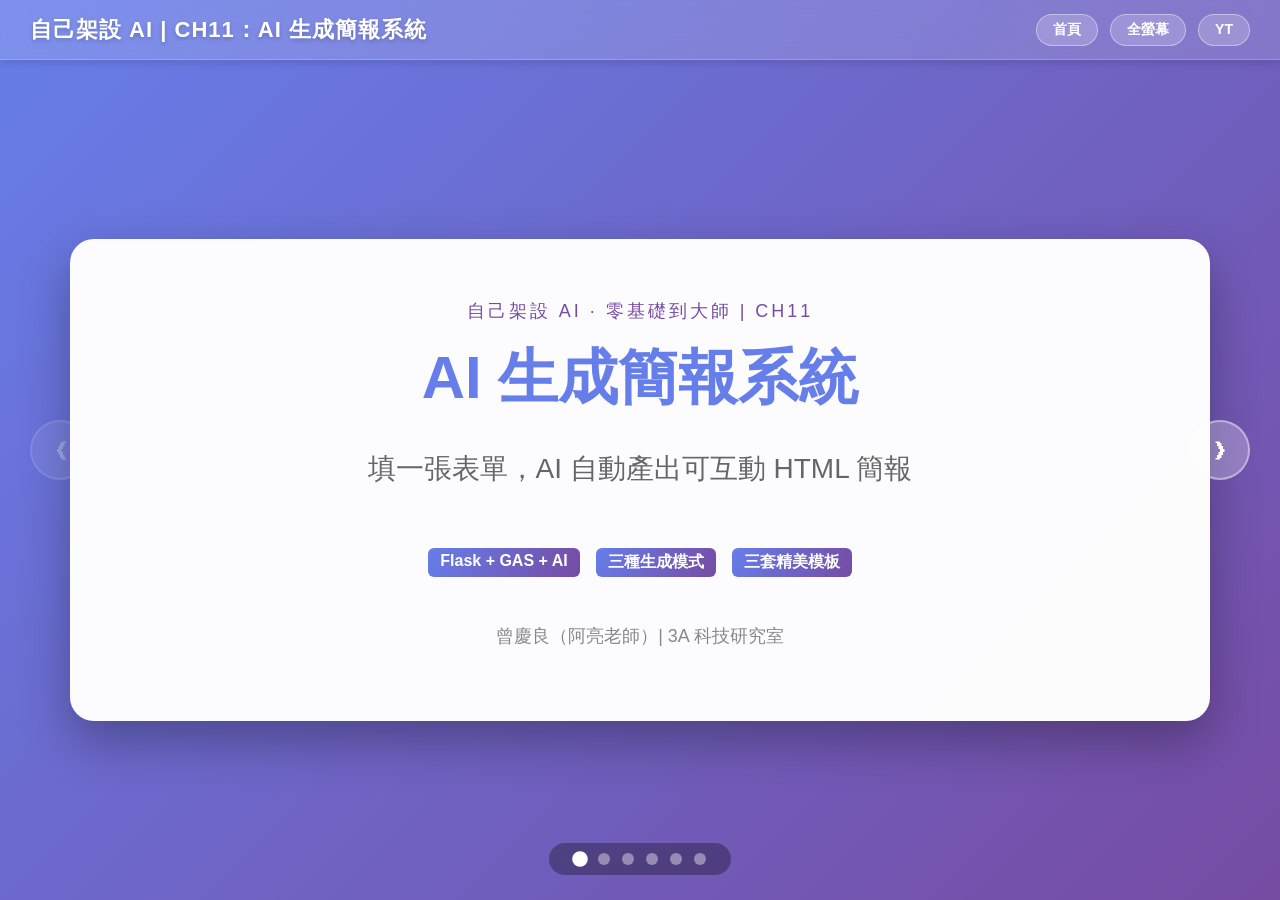
==== 簡報/index.html @ 0682f688 "新增課程簡報 deck（簡報/index.html）" ====
<!DOCTYPE html>
<html lang="zh-TW">
<head>
<meta charset="UTF-8">
<meta name="viewport" content="width=device-width, initial-scale=1.0">
<title>CH11 · AI 生成簡報系統</title>
<style>
  * { margin:0; padding:0; box-sizing:border-box; }
  body { font-family:'Microsoft JhengHei','Segoe UI',Arial,sans-serif; background:linear-gradient(135deg,#667eea 0%,#764ba2 100%); min-height:100vh; overflow:hidden; color:#333; }
  .nav-bar { position:fixed; top:0; left:0; right:0; height:60px; background:rgba(255,255,255,.15); backdrop-filter:blur(12px); border-bottom:1px solid rgba(255,255,255,.2); display:flex; justify-content:space-between; align-items:center; padding:0 30px; z-index:10000; box-shadow:0 4px 6px rgba(0,0,0,.1); }
  .nav-title { font-size:22px; font-weight:700; color:#fff; letter-spacing:1px; text-shadow:0 2px 4px rgba(0,0,0,.2); }
  .nav-buttons { display:flex; gap:12px; }
  .nav-btn { background:rgba(255,255,255,.2); border:1px solid rgba(255,255,255,.4); color:#fff; padding:6px 16px; border-radius:20px; cursor:pointer; font-size:14px; font-weight:600; text-decoration:none!important; transition:all .3s; }
  .nav-btn:hover { background:rgba(255,255,255,.4); transform:translateY(-2px); }
  .nav-arrow { position:fixed; top:50%; transform:translateY(-50%); background:rgba(255,255,255,.25); color:#fff; width:60px; height:60px; border-radius:50%; border:2px solid rgba(255,255,255,.4); font-size:24px; cursor:pointer; z-index:9000; transition:all .3s; display:flex; align-items:center; justify-content:center; }
  .nav-arrow:hover { background:rgba(255,255,255,.5); transform:translateY(-50%) scale(1.1); }
  .prev-arrow { left:30px; } .next-arrow { right:30px; }
  .nav-arrow:disabled { opacity:.3; cursor:not-allowed; }
  .slide-container { width:100%; height:100vh; padding-top:60px; position:relative; z-index:1; }
  .slide { position:absolute; top:60px; left:0; width:100%; height:calc(100vh - 60px); display:none; align-items:center; justify-content:center; padding:40px; opacity:0; transition:opacity .4s; z-index:10; }
  .slide.active { display:flex; opacity:1; z-index:20; }
  .content-card { background:rgba(255,255,255,.98); border-radius:24px; box-shadow:0 20px 50px rgba(0,0,0,.3); padding:56px; max-width:1400px; width:95%; max-height:88vh; overflow-y:auto; }
  h1 { color:#667eea; font-size:52px; margin-bottom:24px; text-align:center; }
  h2 { color:#764ba2; font-size:36px; margin-bottom:26px; border-bottom:3px solid #667eea; padding-bottom:12px; }
  h3 { color:#667eea; font-size:23px; margin:4px 0 8px; }
  p,li { font-size:21px; line-height:1.85; color:#444; margin-bottom:12px; }
  ul,ol { margin-left:28px; }
  .subtitle { font-size:28px; color:#666; text-align:center; margin-bottom:20px; }
  .highlight { background:linear-gradient(120deg,#667eea,#764ba2); padding:4px 12px; border-radius:6px; font-weight:bold; color:#fff; display:inline-block; margin:3px; }
  .tag-container { display:flex; justify-content:center; flex-wrap:wrap; gap:10px; margin-top:30px; }
  .grid { display:grid; grid-template-columns:repeat(auto-fit,minmax(280px,1fr)); gap:20px; margin-top:22px; }
  .card { background:linear-gradient(145deg,#f8f9ff,#fff); padding:26px; border-radius:16px; border:2px solid #e8eaff; transition:all .3s; }
  .card:hover { transform:translateY(-6px); border-color:#667eea; box-shadow:0 10px 26px rgba(102,126,234,.2); }
  .ico { font-size:44px; display:block; margin-bottom:10px; }
  .box { padding:22px 25px; border-radius:12px; margin:20px 0; border-left:6px solid; font-size:20px; }
  .info { background:#e8f4fd; border-color:#667eea; color:#1a365d; }
  .success { background:#e6ffed; border-color:#48bb78; color:#22543d; }
  .flow { display:flex; align-items:center; justify-content:center; gap:14px; flex-wrap:wrap; margin:24px 0; }
  .flow .node { background:linear-gradient(135deg,#667eea,#764ba2); color:#fff; padding:16px 24px; border-radius:14px; font-size:20px; font-weight:700; }
  .flow .arr { font-size:28px; color:#764ba2; }
  .indicators { position:fixed; bottom:25px; left:50%; transform:translateX(-50%); display:flex; gap:12px; z-index:4000; padding:10px 25px; background:rgba(0,0,0,.3); border-radius:30px; backdrop-filter:blur(5px); }
  .dot { width:12px; height:12px; background:rgba(255,255,255,.4); border-radius:50%; cursor:pointer; transition:all .3s; }
  .dot.active { background:#fff; transform:scale(1.3); }
</style>
</head>
<body>
<div class="nav-bar">
  <div class="nav-title">自己架設 AI | CH11：AI 生成簡報系統</div>
  <div class="nav-buttons">
    <button class="nav-btn" onclick="goToSlide(0)">首頁</button>
    <button class="nav-btn" onclick="toggleFullscreen()">全螢幕</button>
    <a href="https://www.youtube.com/@Liang-yt02" target="_blank" class="nav-btn">YT</a>
  </div>
</div>
<div class="slide-container">

  <div class="slide active"><div class="content-card" style="text-align:center;display:flex;flex-direction:column;justify-content:center;align-items:center;">
    <p style="color:#764ba2;letter-spacing:3px;font-size:18px;margin-bottom:10px;">自己架設 AI · 零基礎到大師 | CH11</p>
    <h1 style="font-size:60px;">AI 生成簡報系統</h1>
    <p class="subtitle">填一張表單，AI 自動產出可互動 HTML 簡報</p>
    <div class="tag-container"><span class="highlight">Flask + GAS + AI</span><span class="highlight">三種生成模式</span><span class="highlight">三套精美模板</span></div>
    <p style="margin-top:40px;color:#888;font-size:18px;">曾慶良（阿亮老師）| 3A 科技研究室</p>
  </div></div>

  <div class="slide"><div class="content-card">
    <h2>本章學習目標</h2>
    <div class="grid">
      <div class="card"><span class="ico">🎯</span><h3>建立自動生成系統</h3><p>填寫主題、對象、關鍵字，自動產出可互動 HTML 簡報（鍵盤導航、動畫、響應式）。</p></div>
      <div class="card"><span class="ico">🏗️</span><h3>三層雲端架構</h3><p>Flask 本地前端 → Google Apps Script 無伺服器函數 → AI API 內容引擎。</p></div>
      <div class="card"><span class="ico">⚖️</span><h3>生成模式權衡</h3><p>完全 AI 生成、模板填充、兩者比較——理解穩定 vs 創意的工程取捨。</p></div>
      <div class="card"><span class="ico">🧩</span><h3>GAS 模組化部署</h3><p>把 957 行單檔拆成 6 模組，部署成網頁應用程式。</p></div>
    </div>
  </div></div>

  <div class="slide"><div class="content-card">
    <h2>三層雲端架構</h2>
    <div class="flow">
      <div class="node">🖥️ Flask<br><span style="font-size:15px;font-weight:400">本地前端</span></div>
      <div class="arr">→</div>
      <div class="node">☁️ Google Apps Script<br><span style="font-size:15px;font-weight:400">無伺服器函數</span></div>
      <div class="arr">→</div>
      <div class="node">🤖 AI API<br><span style="font-size:15px;font-weight:400">Gemini / OpenAI</span></div>
    </div>
    <div class="box info">Flask 負責畫面與表單、GAS 當免費的雲端後端（連 Google Sheets）、AI 負責把需求變成簡報大綱。三者分工，各司其職。</div>
    <p><code style="background:#eef0ff;padding:2px 8px;border-radius:5px">buildPrompt()</code> 把使用者需求轉成結構化指令，<code style="background:#eef0ff;padding:2px 8px;border-radius:5px">getAIContent()</code> 要求 AI 輸出 JSON 大綱再填入模板。</p>
  </div></div>

  <div class="slide"><div class="content-card">
    <h2>三種簡報生成模式</h2>
    <div class="grid">
      <div class="card"><span class="ico">✨</span><h3>完全 AI 生成</h3><p>創意自由、每次不同，但穩定性較低。</p></div>
      <div class="card"><span class="ico">🧱</span><h3>模板填充</h3><p>AI 只產內容、套進固定模板，穩定又美觀。</p></div>
      <div class="card"><span class="ico">🆚</span><h3>兩者比較</h3><p>同時生成兩版，讓使用者自己挑喜歡的。</p></div>
    </div>
    <div class="box success">🎯 這一章的核心觀念：<strong>「AI 生成」和「模板套用」各有優缺點</strong>，好的系統讓使用者選擇。</div>
  </div></div>

  <div class="slide"><div class="content-card">
    <h2>三種精美模板風格</h2>
    <div class="grid">
      <div class="card"><span class="ico">💼</span><h3>現代雙欄式</h3><p>商務專業，左右分欄、重點清晰。</p></div>
      <div class="card"><span class="ico">📚</span><h3>教學步驟式</h3><p>進度指示器 + 卡片設計，適合課程。</p></div>
      <div class="card"><span class="ico">🎓</span><h3>經典全屏式</h3><p>學術演講風，一頁一重點。</p></div>
    </div>
    <div class="box info">🧩 GAS v4.0 模組化：主程式、AI 處理、三種模板、工具函數共 <strong>6 個模組</strong>，比 957 行單檔好維護。</div>
  </div></div>

  <div class="slide"><div class="content-card" style="text-align:center;">
    <h2 style="border:none;">CH11 重點回顧</h2>
    <div class="grid" style="text-align:left;">
      <div class="card"><h3>做出什麼</h3><p>填表單 → AI 自動生成可互動 HTML 簡報。</p></div>
      <div class="card"><h3>關鍵架構</h3><p>Flask → GAS → AI API 三層雲端分工。</p></div>
      <div class="card"><h3>工程權衡</h3><p>完全生成 vs 模板填充，穩定與創意的取捨。</p></div>
      <div class="card"><h3>可維護性</h3><p>GAS 模組化，多檔案同命名空間協作。</p></div>
    </div>
    <p style="margin-top:34px;font-size:26px;color:#667eea;font-weight:bold;">下一章：CH12 · AI Music 音樂視覺化系統</p>
  </div></div>

</div>
<button class="nav-arrow prev-arrow" id="prevBtn" onclick="changeSlide(-1)">❮</button>
<button class="nav-arrow next-arrow" id="nextBtn" onclick="changeSlide(1)">❯</button>
<div class="indicators" id="indicatorContainer"></div>
<script>
  let currentSlide=0; const slides=document.querySelectorAll('.slide'); const total=slides.length;
  function init(){ const c=document.getElementById('indicatorContainer'); slides.forEach((_,i)=>{const d=document.createElement('div');d.className='dot';d.onclick=()=>goToSlide(i);c.appendChild(d);}); show(0); document.addEventListener('keydown',e=>{if(e.key==='ArrowLeft')changeSlide(-1);if(e.key==='ArrowRight')changeSlide(1);}); }
  function show(i){ if(i<0)i=0; if(i>=total)i=total-1; slides.forEach(s=>s.classList.remove('active')); slides[i].classList.add('active'); currentSlide=i; document.querySelectorAll('.dot').forEach((d,x)=>d.classList.toggle('active',x===i)); document.getElementById('prevBtn').disabled=i===0; document.getElementById('nextBtn').disabled=i===total-1; }
  function changeSlide(d){ show(currentSlide+d); } function goToSlide(i){ show(i); }
  function toggleFullscreen(){ if(!document.fullscreenElement)document.documentElement.requestFullscreen(); else if(document.exitFullscreen)document.exitFullscreen(); }
  init();
</script>
</body>
</html>
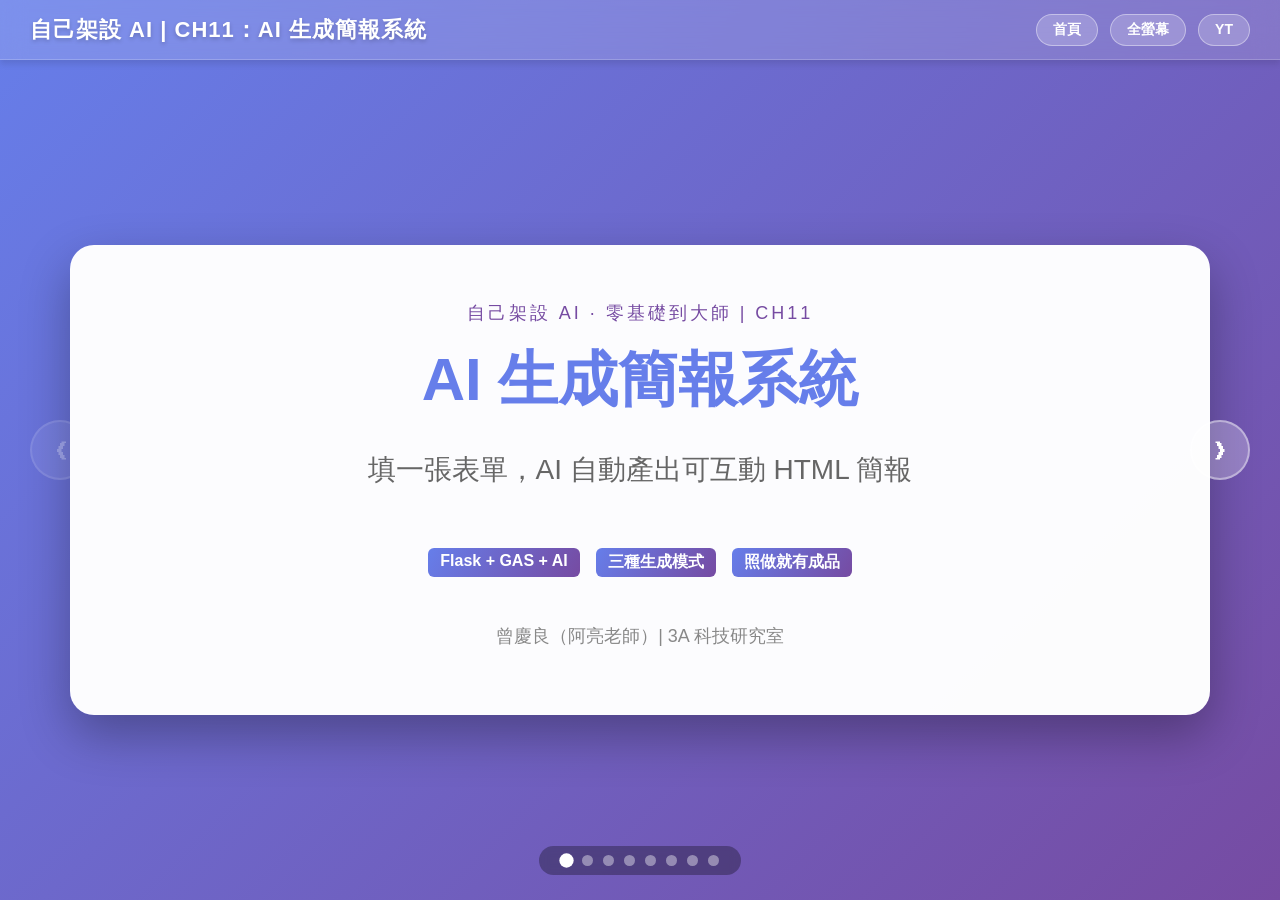
==== commit 552cfd57: "簡報升級為可照做實作版（加 STEP 下載/安裝/設定/啟動/使用 + 真實指令）" ====
--- a/簡報/index.html
+++ b/簡報/index.html
@@ -19,27 +19,32 @@
   .slide-container { width:100%; height:100vh; padding-top:60px; position:relative; z-index:1; }
   .slide { position:absolute; top:60px; left:0; width:100%; height:calc(100vh - 60px); display:none; align-items:center; justify-content:center; padding:40px; opacity:0; transition:opacity .4s; z-index:10; }
   .slide.active { display:flex; opacity:1; z-index:20; }
-  .content-card { background:rgba(255,255,255,.98); border-radius:24px; box-shadow:0 20px 50px rgba(0,0,0,.3); padding:56px; max-width:1400px; width:95%; max-height:88vh; overflow-y:auto; }
+  .content-card { background:rgba(255,255,255,.98); border-radius:24px; box-shadow:0 20px 50px rgba(0,0,0,.3); padding:52px 56px; max-width:1400px; width:95%; max-height:88vh; overflow-y:auto; }
   h1 { color:#667eea; font-size:52px; margin-bottom:24px; text-align:center; }
-  h2 { color:#764ba2; font-size:36px; margin-bottom:26px; border-bottom:3px solid #667eea; padding-bottom:12px; }
-  h3 { color:#667eea; font-size:23px; margin:4px 0 8px; }
-  p,li { font-size:21px; line-height:1.85; color:#444; margin-bottom:12px; }
+  h2 { color:#764ba2; font-size:34px; margin-bottom:22px; border-bottom:3px solid #667eea; padding-bottom:12px; }
+  h2 .step-badge { background:linear-gradient(135deg,#667eea,#764ba2); color:#fff; font-size:20px; padding:4px 16px; border-radius:20px; margin-right:12px; vertical-align:middle; }
+  h3 { color:#667eea; font-size:22px; margin:4px 0 8px; }
+  p,li { font-size:21px; line-height:1.8; color:#444; margin-bottom:10px; }
   ul,ol { margin-left:28px; }
   .subtitle { font-size:28px; color:#666; text-align:center; margin-bottom:20px; }
   .highlight { background:linear-gradient(120deg,#667eea,#764ba2); padding:4px 12px; border-radius:6px; font-weight:bold; color:#fff; display:inline-block; margin:3px; }
   .tag-container { display:flex; justify-content:center; flex-wrap:wrap; gap:10px; margin-top:30px; }
-  .grid { display:grid; grid-template-columns:repeat(auto-fit,minmax(280px,1fr)); gap:20px; margin-top:22px; }
-  .card { background:linear-gradient(145deg,#f8f9ff,#fff); padding:26px; border-radius:16px; border:2px solid #e8eaff; transition:all .3s; }
+  .grid { display:grid; grid-template-columns:repeat(auto-fit,minmax(280px,1fr)); gap:18px; margin-top:20px; }
+  .card { background:linear-gradient(145deg,#f8f9ff,#fff); padding:24px; border-radius:16px; border:2px solid #e8eaff; transition:all .3s; }
   .card:hover { transform:translateY(-6px); border-color:#667eea; box-shadow:0 10px 26px rgba(102,126,234,.2); }
-  .ico { font-size:44px; display:block; margin-bottom:10px; }
-  .box { padding:22px 25px; border-radius:12px; margin:20px 0; border-left:6px solid; font-size:20px; }
+  .ico { font-size:42px; display:block; margin-bottom:8px; }
+  .box { padding:20px 24px; border-radius:12px; margin:16px 0; border-left:6px solid; font-size:20px; }
   .info { background:#e8f4fd; border-color:#667eea; color:#1a365d; }
   .success { background:#e6ffed; border-color:#48bb78; color:#22543d; }
-  .flow { display:flex; align-items:center; justify-content:center; gap:14px; flex-wrap:wrap; margin:24px 0; }
-  .flow .node { background:linear-gradient(135deg,#667eea,#764ba2); color:#fff; padding:16px 24px; border-radius:14px; font-size:20px; font-weight:700; }
-  .flow .arr { font-size:28px; color:#764ba2; }
-  .indicators { position:fixed; bottom:25px; left:50%; transform:translateX(-50%); display:flex; gap:12px; z-index:4000; padding:10px 25px; background:rgba(0,0,0,.3); border-radius:30px; backdrop-filter:blur(5px); }
-  .dot { width:12px; height:12px; background:rgba(255,255,255,.4); border-radius:50%; cursor:pointer; transition:all .3s; }
+  .warning { background:#fef3cd; border-color:#f6ad55; color:#744210; }
+  .flow { display:flex; align-items:center; justify-content:center; gap:12px; flex-wrap:wrap; margin:20px 0; }
+  .flow .node { background:linear-gradient(135deg,#667eea,#764ba2); color:#fff; padding:14px 22px; border-radius:14px; font-size:19px; font-weight:700; text-align:center; }
+  .flow .arr { font-size:26px; color:#764ba2; }
+  .term { background:#1e1e2e; color:#cdd6f4; border-radius:12px; padding:18px 22px; font-family:'Consolas','Courier New',monospace; font-size:19px; line-height:1.75; margin:14px 0; position:relative; }
+  .term .cm { color:#a6e3a1; } .term .out { color:#9399b2; } .term .cmt { color:#7f849c; }
+  code { background:#eef0ff; color:#5a4bd0; padding:2px 8px; border-radius:5px; font-family:'Consolas',monospace; font-size:18px; }
+  .indicators { position:fixed; bottom:25px; left:50%; transform:translateX(-50%); display:flex; gap:10px; z-index:4000; padding:9px 22px; background:rgba(0,0,0,.3); border-radius:30px; backdrop-filter:blur(5px); }
+  .dot { width:11px; height:11px; background:rgba(255,255,255,.4); border-radius:50%; cursor:pointer; transition:all .3s; }
   .dot.active { background:#fff; transform:scale(1.3); }
 </style>
 </head>
@@ -58,62 +63,88 @@
     <p style="color:#764ba2;letter-spacing:3px;font-size:18px;margin-bottom:10px;">自己架設 AI · 零基礎到大師 | CH11</p>
     <h1 style="font-size:60px;">AI 生成簡報系統</h1>
     <p class="subtitle">填一張表單，AI 自動產出可互動 HTML 簡報</p>
-    <div class="tag-container"><span class="highlight">Flask + GAS + AI</span><span class="highlight">三種生成模式</span><span class="highlight">三套精美模板</span></div>
+    <div class="tag-container"><span class="highlight">Flask + GAS + AI</span><span class="highlight">三種生成模式</span><span class="highlight">照做就有成品</span></div>
     <p style="margin-top:40px;color:#888;font-size:18px;">曾慶良（阿亮老師）| 3A 科技研究室</p>
   </div></div>
 
   <div class="slide"><div class="content-card">
-    <h2>本章學習目標</h2>
+    <h2>這一章你會做出什麼</h2>
     <div class="grid">
-      <div class="card"><span class="ico">🎯</span><h3>建立自動生成系統</h3><p>填寫主題、對象、關鍵字，自動產出可互動 HTML 簡報（鍵盤導航、動畫、響應式）。</p></div>
-      <div class="card"><span class="ico">🏗️</span><h3>三層雲端架構</h3><p>Flask 本地前端 → Google Apps Script 無伺服器函數 → AI API 內容引擎。</p></div>
-      <div class="card"><span class="ico">⚖️</span><h3>生成模式權衡</h3><p>完全 AI 生成、模板填充、兩者比較——理解穩定 vs 創意的工程取捨。</p></div>
-      <div class="card"><span class="ico">🧩</span><h3>GAS 模組化部署</h3><p>把 957 行單檔拆成 6 模組，部署成網頁應用程式。</p></div>
+      <div class="card"><span class="ico">🎯</span><h3>自動生成系統</h3><p>填主題、對象、關鍵字 → AI 產出可互動 HTML 簡報（鍵盤導航、動畫、響應式）。</p></div>
+      <div class="card"><span class="ico">🏗️</span><h3>三層雲端架構</h3><p>Flask 前端 → Google Apps Script 雲端函數 → AI API 內容引擎。</p></div>
+      <div class="card"><span class="ico">⚖️</span><h3>三種生成模式</h3><p>完全 AI 生成、模板填充、兩者比較——穩定 vs 創意的取捨。</p></div>
+      <div class="card"><span class="ico">🎨</span><h3>三套精美模板</h3><p>現代雙欄、教學步驟、經典全屏，適合不同場景。</p></div>
+    </div>
+    <div class="flow" style="margin-top:24px">
+      <div class="node">🖥️ Flask<br><span style="font-size:14px;font-weight:400">本地前端</span></div><div class="arr">→</div>
+      <div class="node">☁️ GAS<br><span style="font-size:14px;font-weight:400">雲端函數</span></div><div class="arr">→</div>
+      <div class="node">🤖 AI API<br><span style="font-size:14px;font-weight:400">Gemini/OpenAI</span></div>
     </div>
   </div></div>
 
   <div class="slide"><div class="content-card">
-    <h2>三層雲端架構</h2>
-    <div class="flow">
-      <div class="node">🖥️ Flask<br><span style="font-size:15px;font-weight:400">本地前端</span></div>
-      <div class="arr">→</div>
-      <div class="node">☁️ Google Apps Script<br><span style="font-size:15px;font-weight:400">無伺服器函數</span></div>
-      <div class="arr">→</div>
-      <div class="node">🤖 AI API<br><span style="font-size:15px;font-weight:400">Gemini / OpenAI</span></div>
-    </div>
-    <div class="box info">Flask 負責畫面與表單、GAS 當免費的雲端後端（連 Google Sheets）、AI 負責把需求變成簡報大綱。三者分工，各司其職。</div>
-    <p><code style="background:#eef0ff;padding:2px 8px;border-radius:5px">buildPrompt()</code> 把使用者需求轉成結構化指令，<code style="background:#eef0ff;padding:2px 8px;border-radius:5px">getAIContent()</code> 要求 AI 輸出 JSON 大綱再填入模板。</p>
+    <h2><span class="step-badge">STEP 1</span>下載專案 &amp; 安裝套件</h2>
+    <p>打開終端機（VS Code：Terminal → New Terminal），逐行照打：</p>
+    <div class="term"><span class="cmt"># 下載專案</span>
+<span class="cm">git clone https://github.com/ChatGPT3a01/AI-Slide-Generator.git</span>
+<span class="cm">cd AI-Slide-Generator</span>
+<span class="cmt"># 安裝相依套件（Flask、requests）</span>
+<span class="cm">pip install -r requirements.txt</span>
+<span class="out">Successfully installed Flask-3.0.0 requests-2.31.0 ...  ← 看到就成功</span></div>
+    <div class="box info">💡 沒有 git？也可以在 GitHub 頁面按「Code → Download ZIP」下載後解壓縮，再 <code>cd</code> 進資料夾。</div>
   </div></div>
 
   <div class="slide"><div class="content-card">
-    <h2>三種簡報生成模式</h2>
-    <div class="grid">
-      <div class="card"><span class="ico">✨</span><h3>完全 AI 生成</h3><p>創意自由、每次不同，但穩定性較低。</p></div>
-      <div class="card"><span class="ico">🧱</span><h3>模板填充</h3><p>AI 只產內容、套進固定模板，穩定又美觀。</p></div>
-      <div class="card"><span class="ico">🆚</span><h3>兩者比較</h3><p>同時生成兩版，讓使用者自己挑喜歡的。</p></div>
-    </div>
-    <div class="box success">🎯 這一章的核心觀念：<strong>「AI 生成」和「模板套用」各有優缺點</strong>，好的系統讓使用者選擇。</div>
+    <h2><span class="step-badge">STEP 2</span>設定 Google Apps Script（雲端後端）</h2>
+    <ol>
+      <li>前往 <code>script.google.com</code>，建立新專案。</li>
+      <li>把專案裡的 <code>GAS_code.js</code> 內容整段貼進去。</li>
+      <li>右上「部署 → 新增部署作業 → 網頁應用程式」。</li>
+      <li>執行身分選「<b>我</b>」、存取權選「<b>任何人</b>」→ 部署。</li>
+      <li>複製產生的<b>網頁應用程式網址</b>（等一下要用）。</li>
+    </ol>
+    <div class="box warning">⚠️ 存取權一定要選「任何人」，否則 Flask 呼叫 GAS 會被擋（403）。</div>
   </div></div>
 
   <div class="slide"><div class="content-card">
-    <h2>三種精美模板風格</h2>
-    <div class="grid">
-      <div class="card"><span class="ico">💼</span><h3>現代雙欄式</h3><p>商務專業，左右分欄、重點清晰。</p></div>
-      <div class="card"><span class="ico">📚</span><h3>教學步驟式</h3><p>進度指示器 + 卡片設計，適合課程。</p></div>
-      <div class="card"><span class="ico">🎓</span><h3>經典全屏式</h3><p>學術演講風，一頁一重點。</p></div>
-    </div>
-    <div class="box info">🧩 GAS v4.0 模組化：主程式、AI 處理、三種模板、工具函數共 <strong>6 個模組</strong>，比 957 行單檔好維護。</div>
+    <h2><span class="step-badge">STEP 3</span>把 GAS 網址填進 Flask</h2>
+    <p>用 VS Code 打開 <code>app.py</code>，找到這一行，把剛剛複製的網址貼上：</p>
+    <div class="term"><span class="cmt"># app.py</span>
+<span class="cm">GAS_URL = <span style="color:#f9e2af">"貼上你的 GAS 網頁應用程式網址"</span></span>
+<span class="out"># 例：https://script.google.com/macros/s/AKfyc.../exec</span></div>
+    <div class="box success">✅ 存檔（Ctrl/Cmd + S）。這一步等於把「本地前端」和「雲端後端」接起來了。</div>
+  </div></div>
+
+  <div class="slide"><div class="content-card">
+    <h2><span class="step-badge">STEP 4</span>啟動系統</h2>
+    <p>回到終端機，啟動 Flask：</p>
+    <div class="term"><span class="cm">python app.py</span>
+<span class="out"> * Running on http://localhost:5000  ← 看到這行就啟動成功</span></div>
+    <p>打開瀏覽器，前往 <code>http://localhost:5000</code>，就會看到簡報生成表單。</p>
+    <div class="box warning">⚠️ 找不到 <code>python</code>？Windows 試 <code>py app.py</code>；Mac 試 <code>python3 app.py</code>。</div>
+  </div></div>
+
+  <div class="slide"><div class="content-card">
+    <h2><span class="step-badge">STEP 5</span>生成你的第一份簡報</h2>
+    <ol>
+      <li><b>填寫表單</b>：主題、對象、關鍵字、頁數。</li>
+      <li><b>選 AI 服務</b>：Gemini（推薦，免費）或 OpenAI。</li>
+      <li><b>選生成模式</b>：模板填充（穩定推薦）／完全 AI／兩者比較。</li>
+      <li>按「生成」，等 <b>30–60 秒</b>。</li>
+      <li><b>預覽 / 下載</b> HTML 簡報（可用鍵盤 ← → 播放）。</li>
+    </ol>
+    <div class="box success">🎉 恭喜！你已經有一套「填表單就生成簡報」的 AI 系統了。</div>
   </div></div>
 
   <div class="slide"><div class="content-card" style="text-align:center;">
     <h2 style="border:none;">CH11 重點回顧</h2>
     <div class="grid" style="text-align:left;">
-      <div class="card"><h3>做出什麼</h3><p>填表單 → AI 自動生成可互動 HTML 簡報。</p></div>
-      <div class="card"><h3>關鍵架構</h3><p>Flask → GAS → AI API 三層雲端分工。</p></div>
-      <div class="card"><h3>工程權衡</h3><p>完全生成 vs 模板填充，穩定與創意的取捨。</p></div>
-      <div class="card"><h3>可維護性</h3><p>GAS 模組化，多檔案同命名空間協作。</p></div>
+      <div class="card"><h3>成品</h3><p>填表單 → AI 自動生成可互動 HTML 簡報。</p></div>
+      <div class="card"><h3>架構</h3><p>Flask → GAS → AI API 三層雲端分工。</p></div>
+      <div class="card"><h3>實作五步</h3><p>下載→設定 GAS→填網址→啟動→生成。</p></div>
+      <div class="card"><h3>工程觀念</h3><p>完全生成 vs 模板填充的取捨。</p></div>
     </div>
-    <p style="margin-top:34px;font-size:26px;color:#667eea;font-weight:bold;">下一章：CH12 · AI Music 音樂視覺化系統</p>
+    <p style="margin-top:30px;font-size:26px;color:#667eea;font-weight:bold;">下一章：CH12 · AI Music 音樂視覺化系統</p>
   </div></div>
 
 </div>
